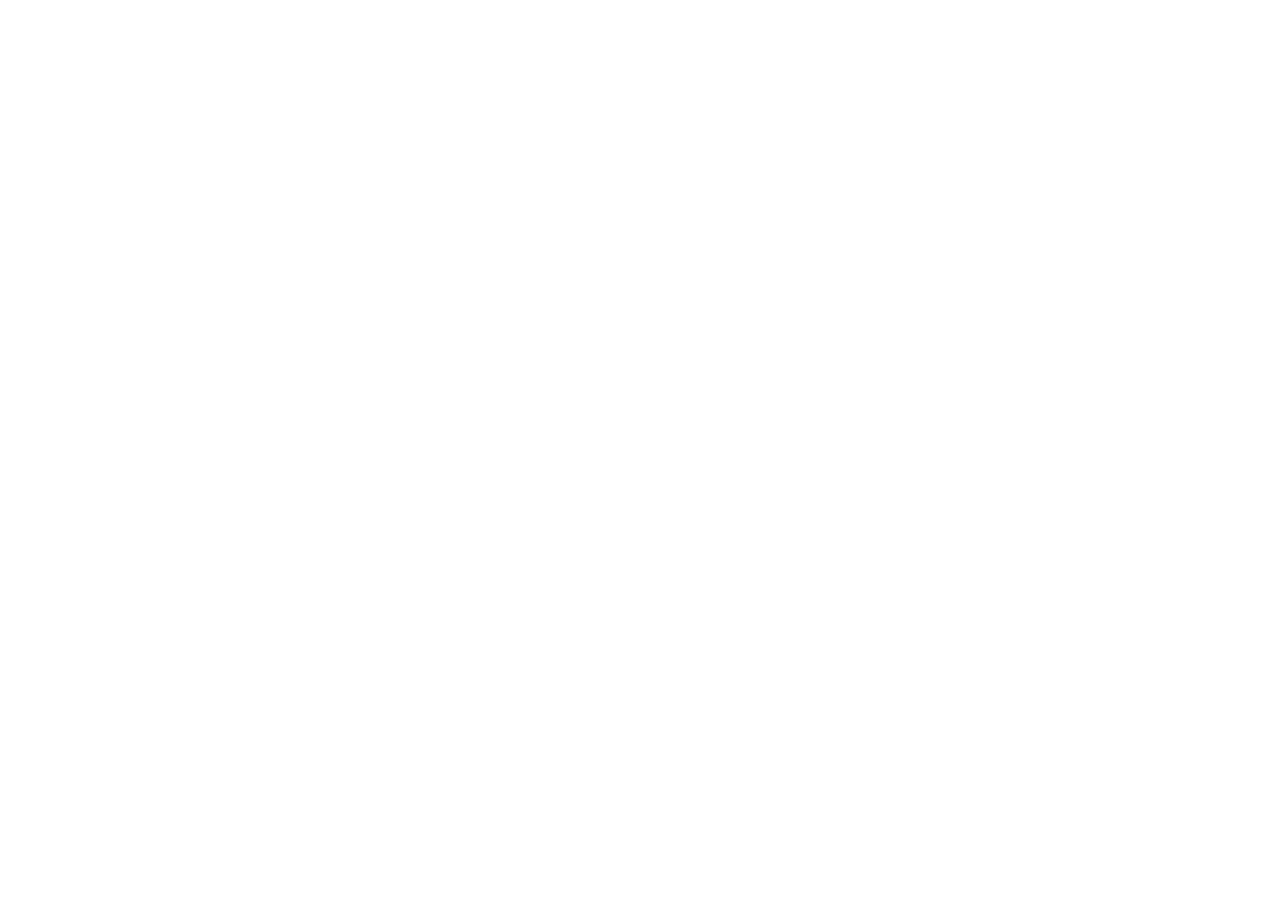
==== project/new.html @ f286c88d "done" ====
<!DOCTYPE html>
<html lang="en">
<head>
    <meta charset="UTF-8">
    <meta http-equiv="X-UA-Compatible" content="IE=edge">
    <meta name="viewport" content="width=device-width, initial-scale=1.0">
    <title>Document</title>
</head>
<body>
    <g><path d="M3.18,25.53a22.59,22.59,0,0,0,7.23,20.54c5.2,4.44,11.88,5.7,18.34,5.64A24.91,24.91,0,0,0,40,49.47a17.5,17.5,0,0,0,8.65-9.42c2.74-7.07.55-15.23-3-21.14A35.5,35.5,0,0,0,38,9.82C33.25,5.87,11.29-2.5,4.22,19.57" style="fill: #1a2e44"></path><path d="M.77,22.3A22.58,22.58,0,0,0,8,42.79c5.2,4.38,11.88,5.69,18.35,5.64a24.77,24.77,0,0,0,11.28-2.25,17.47,17.47,0,0,0,8.65-9.42c2.74-7.06.55-15.22-3-21.14A35.67,35.67,0,0,0,35.6,6.53C30.89,2.59,8.93-5.74,1.81,16.33" style="fill: #fff"></path><path d="M.28,22.19A22.78,22.78,0,0,0,16.65,47.93c10.9,3,25.25,1.1,30-10.51C51.21,26.47,44.75,12.94,36,6c-4.27-3.34-10.4-5-15.77-5C10.63,1.05,4.28,7.41,1.37,16.11c-.27.72.66,1.32.93.44C4.77,9.27,9.75,3.41,17.75,2.48A26.79,26.79,0,0,1,33,5.6c7.72,4.11,13.31,14,14,22.51.49,6.3-1.92,12.43-7.17,16.1-4.88,3.39-11.17,3.89-16.93,3.45-6-.49-12-2.47-16.21-7A22.29,22.29,0,0,1,1.32,22.36C1.43,21.48.39,21.37.28,22.19Z" style="fill: #1a2e44"></path><path d="M18.9,15.79a6.65,6.65,0,0,1,2-2.36A4.48,4.48,0,0,1,27,15.51a5.34,5.34,0,0,1-2.08,6.36c-.6.49-1.37.82-1.92,1.31C21.42,24.55,21.36,27,21.42,29" style="fill: #fff"></path><path d="M20.1,16.61c1.26-2,3.89-2.58,5.26-.22s-.93,3.89-2.63,5.15c-2.68,2-3,5.09-3,8.16.06,2.35,3.18.65,3.18-1.21-.05-2.41.49-3.67,2.52-5a7.78,7.78,0,0,0,2.19-2.24,7.34,7.34,0,0,0,.77-6.79,5.73,5.73,0,0,0-5-3.23c-2.63-.06-4.38,1.75-5.7,3.83S18.84,18.63,20.1,16.61Z" style="fill: #1a2e44"></path><path d="M21.09,34c-.49,0-.66.82-.22,1s1-.44.66-.82" style="fill: #fff"></path><path d="M20.81,32.54a2.34,2.34,0,0,0-1.53.61,2,2,0,0,0-.55.93,1.84,1.84,0,0,0,.93,2A2.81,2.81,0,0,0,23,35.83a1.69,1.69,0,0,0,.33-2.14,2.26,2.26,0,0,0-1-.82,2.78,2.78,0,0,0-1.48-.11,1.49,1.49,0,0,0-1,.72,1.23,1.23,0,0,0,0,1.15c.06,0,.06,0,.06.1a2,2,0,0,1-.17-.38v-.11a.74.74,0,0,0,.11-.38.41.41,0,0,1-.11.22c.06-.11.17-.22.22-.33l-.16.16c.11,0,.22-.16.33-.22-.06,0-.06.06-.11.06l.44-.17h-.11c.16,0,.32,0,.49,0h-.11a1.63,1.63,0,0,1,.49,0H21a1.5,1.5,0,0,0,.5.11c-.06,0-.06,0-.11,0,.16,0,.27.16.43.22a.05.05,0,0,1-.05-.06c.11.11.22.17.33.28a.06.06,0,0,1-.06-.06c.11.11.17.22.28.33,0-.05-.06-.05-.06-.11a2.5,2.5,0,0,1,.17.39c0-.06-.06-.11-.06-.17v.38c0-.11,0-.16.06-.21a.69.69,0,0,0-.11.38c0-.06,0-.17.11-.22-.06.11-.17.22-.22.33,0-.06.05-.06.11-.06-.11.06-.22.17-.33.22.05,0,.05-.05.11-.05-.17.05-.28.11-.44.16h.06c-.17,0-.33.06-.5.06h.06a1.83,1.83,0,0,0,1.26-.5,1.33,1.33,0,0,0,.38-1A2,2,0,0,0,20.81,32.54Z" style="fill: #1a2e44"></path></g>
<g style="clip-path: url(.a-path)"><g><path d="M3.18,25.53a22.59,22.59,0,0,0,7.23,20.54c5.2,4.44,11.88,5.7,18.34,5.64A24.91,24.91,0,0,0,40,49.47a17.5,17.5,0,0,0,8.65-9.42c2.74-7.07.55-15.23-3-21.14A35.5,35.5,0,0,0,38,9.82C33.25,5.87,11.29-2.5,4.22,19.57" style="fill: #1a2e44"></path><path d="M.77,22.3A22.58,22.58,0,0,0,8,42.79c5.2,4.38,11.88,5.69,18.35,5.64a24.77,24.77,0,0,0,11.28-2.25,17.47,17.47,0,0,0,8.65-9.42c2.74-7.06.55-15.22-3-21.14A35.67,35.67,0,0,0,35.6,6.53C30.89,2.59,8.93-5.74,1.81,16.33" style="fill: #fff"></path><path d="M.28,22.19A22.78,22.78,0,0,0,16.65,47.93c10.9,3,25.25,1.1,30-10.51C51.21,26.47,44.75,12.94,36,6c-4.27-3.34-10.4-5-15.77-5C10.63,1.05,4.28,7.41,1.37,16.11c-.27.72.66,1.32.93.44C4.77,9.27,9.75,3.41,17.75,2.48A26.79,26.79,0,0,1,33,5.6c7.72,4.11,13.31,14,14,22.51.49,6.3-1.92,12.43-7.17,16.1-4.88,3.39-11.17,3.89-16.93,3.45-6-.49-12-2.47-16.21-7A22.29,22.29,0,0,1,1.32,22.36C1.43,21.48.39,21.37.28,22.19Z" style="fill: #1a2e44"></path><path d="M18.9,15.79a6.65,6.65,0,0,1,2-2.36A4.48,4.48,0,0,1,27,15.51a5.34,5.34,0,0,1-2.08,6.36c-.6.49-1.37.82-1.92,1.31C21.42,24.55,21.36,27,21.42,29" style="fill: #fff"></path><path d="M20.1,16.61c1.26-2,3.89-2.58,5.26-.22s-.93,3.89-2.63,5.15c-2.68,2-3,5.09-3,8.16.06,2.35,3.18.65,3.18-1.21-.05-2.41.49-3.67,2.52-5a7.78,7.78,0,0,0,2.19-2.24,7.34,7.34,0,0,0,.77-6.79,5.73,5.73,0,0,0-5-3.23c-2.63-.06-4.38,1.75-5.7,3.83S18.84,18.63,20.1,16.61Z" style="fill: #1a2e44"></path><path d="M21.09,34c-.49,0-.66.82-.22,1s1-.44.66-.82" style="fill: #fff"></path><path d="M20.81,32.54a2.34,2.34,0,0,0-1.53.61,2,2,0,0,0-.55.93,1.84,1.84,0,0,0,.93,2A2.81,2.81,0,0,0,23,35.83a1.69,1.69,0,0,0,.33-2.14,2.26,2.26,0,0,0-1-.82,2.78,2.78,0,0,0-1.48-.11,1.49,1.49,0,0,0-1,.72,1.23,1.23,0,0,0,0,1.15c.06,0,.06,0,.06.1a2,2,0,0,1-.17-.38v-.11a.74.74,0,0,0,.11-.38.41.41,0,0,1-.11.22c.06-.11.17-.22.22-.33l-.16.16c.11,0,.22-.16.33-.22-.06,0-.06.06-.11.06l.44-.17h-.11c.16,0,.32,0,.49,0h-.11a1.63,1.63,0,0,1,.49,0H21a1.5,1.5,0,0,0,.5.11c-.06,0-.06,0-.11,0,.16,0,.27.16.43.22a.05.05,0,0,1-.05-.06c.11.11.22.17.33.28a.06.06,0,0,1-.06-.06c.11.11.17.22.28.33,0-.05-.06-.05-.06-.11a2.5,2.5,0,0,1,.17.39c0-.06-.06-.11-.06-.17v.38c0-.11,0-.16.06-.21a.69.69,0,0,0-.11.38c0-.06,0-.17.11-.22-.06.11-.17.22-.22.33,0-.06.05-.06.11-.06-.11.06-.22.17-.33.22.05,0,.05-.05.11-.05-.17.05-.28.11-.44.16h.06c-.17,0-.33.06-.5.06h.06a1.83,1.83,0,0,0,1.26-.5,1.33,1.33,0,0,0,.38-1A2,2,0,0,0,20.81,32.54Z" style="fill: #1a2e44"></path></g></g>


</body>
</html>
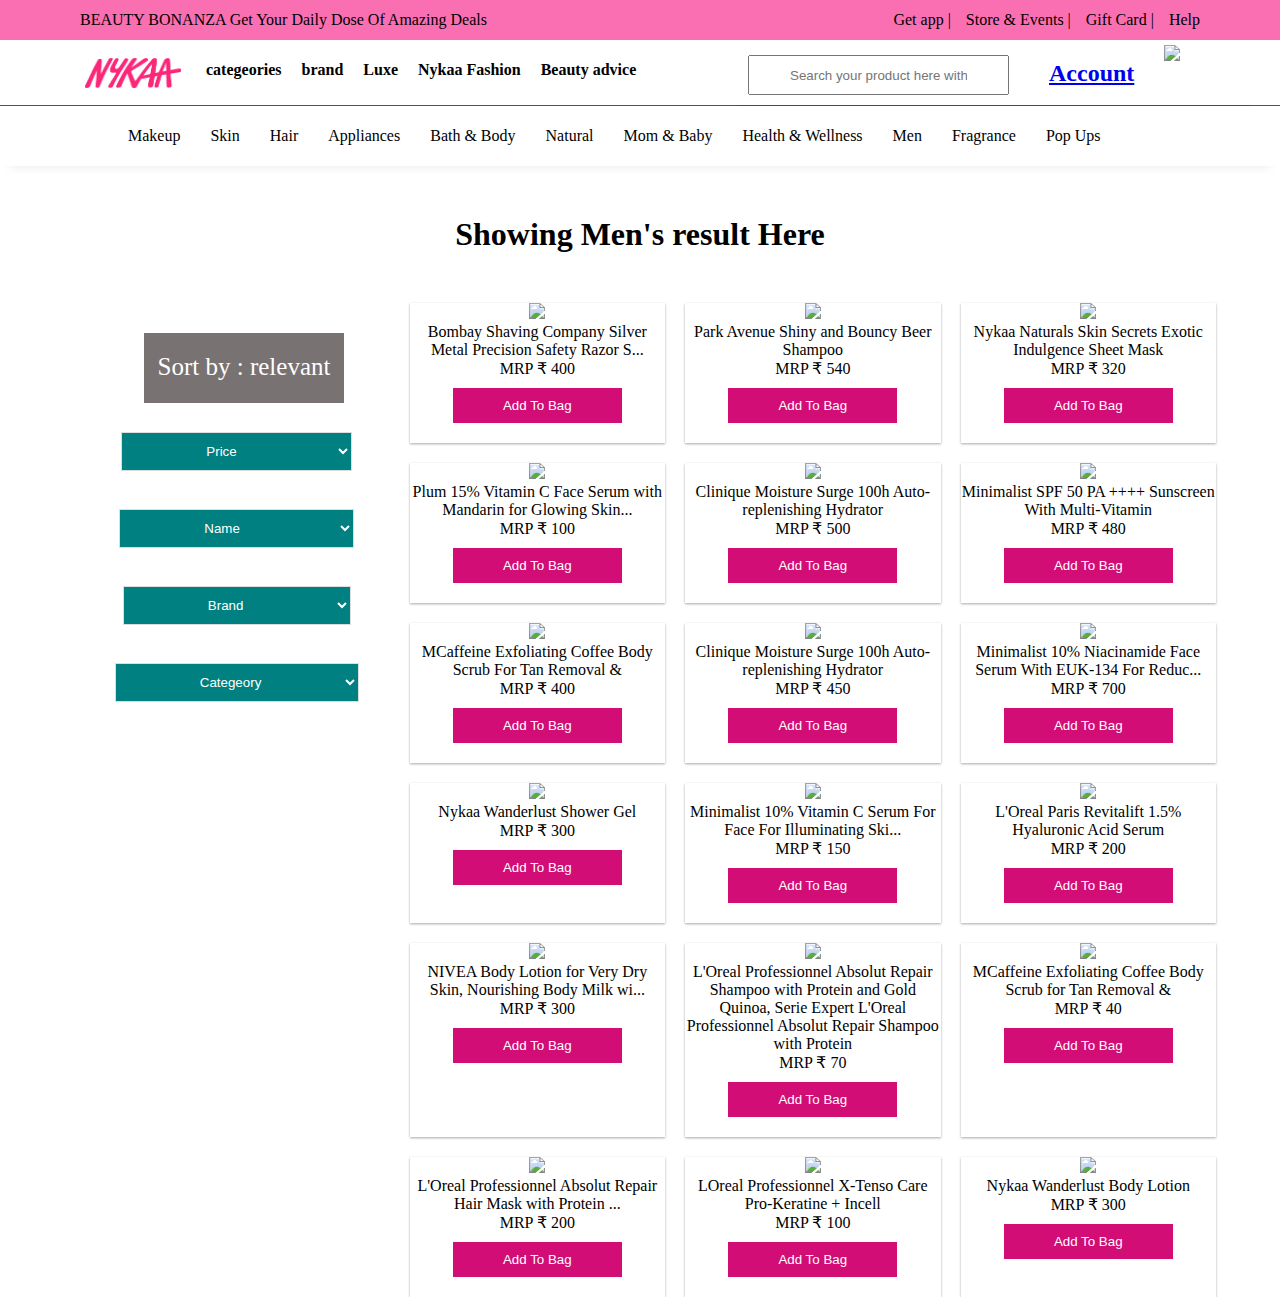
==== commit f56aa09c: "project completed" ====
--- a/project/new.html
+++ b/project/new.html
@@ -5,11 +5,366 @@
     <meta http-equiv="X-UA-Compatible" content="IE=edge">
     <meta name="viewport" content="width=device-width, initial-scale=1.0">
     <title>Document</title>
+    <style>
+#mens{
+
+    margin: auto;
+    margin-top: 50px;
+  
+    width:90%;
+    height:auto;
+    display:flex;
+    
+}
+#sort{
+    width:30%;
+    height:500px;
+  
+}
+#main{
+    width:70%;
+    height:auto;
+  
+    display: grid;
+    grid-template-columns: repeat(3,1fr);
+    gap:20px;
+   
+}
+h1{
+    text-align: center;
+   
+   margin-top: 50px;
+    
+}
+#main>div{
+    box-shadow: rgba(0, 0, 0, 0.12) 0px 1px 3px, rgba(0, 0, 0, 0.24) 0px 1px 2px;
+    text-align: center;
+   
+}
+button{
+    margin-bottom: 20px;
+    padding:10px 50px;
+    border: none;
+    background-color:  rgb(210, 13, 118);
+    color:white;
+    margin-top: 10px;
+}
+#se{
+    text-align: center;
+   
+    width:200px ;
+    height:50px;
+    margin-left: 80px;
+    margin-top: 30px;
+    margin-bottom: 30px;
+    align-items: center;
+    padding-top: 20px;
+    background-color: rgb(121, 114, 114);
+    color:white;
+    font-size: 25px;
+    
+}
+#sort{
+    text-align: center;
+}
+select{
+    padding:10px 80px;
+    margin-bottom: 40px;
+    border: none;
+    box-shadow: rgba(0, 0, 0, 0.02) 0px 1px 3px 0px, rgba(27, 31, 35, 0.15) 0px 0px 0px 1px;
+    background-color: teal;
+    color:white
+}
+#nav{
+       
+       height:40px;
+       display:flex;
+       justify-content: space-between;
+       background-color: rgb(250, 111, 178);
+     
+       align-items: center;
+   
+       
+       
+     }
+       .nav-child1{
+          margin-right: 80px;
+          
+           display: flex;
+           gap:15px;
+         
+       }
+       #nav div{
+           margin-left: 80px;
+          
+          
+       }
+       #banner{
+          padding-left: 80px;
+           width:50%;
+          align-items: center;
+           display: flex;
+           height:60px;
+           gap: 20px;
+           
+           
+          
+       }
+       #banner-child{
+      
+           display: flex;
+           height: 60px;
+           width:40%;
+           gap:30px;
+           text-align: center;
+           margin-top: 5px;
+           margin-right: 30px;
+           box-shadow: rgba(17, 17, 26, 0.1) 0px 1px 0px;
+          
+       }
+       .nav-child{
+           display: flex;
+           justify-content: space-between;
+          
+       }
+       #banner>img{
+           width:15%;
+           padding:5px 5px;
+           margin-top: 5px;
+           height:50%
+       }
+       #banner-child>input{
+           margin:10px;
+           padding:5px 40px
+       }
+       #banner-child>h2{
+           margin-top: 15px;
+       }
+   .Offers{
+   background: url(https://adn-static1.nykaa.com/media/wysiwyg/HeaderIcons/menusprite.png) -193px -44px no-repeat;
+  
+   display: inline-block;
+   vertical-align: middle;
+   height: 23px;
+   line-height: 23px;
+   width: 85px;
+}
+#banner2{
+    height:40px;
+    align-items: center;
+   border-top: 1px solid rgb(85, 81, 81);
+   box-shadow: rgba(33, 35, 38, 0.1) 0px 10px 10px -10px;
+    display: flex;
+    padding-left: 10%;
+   
+    gap:30px;
+    padding-bottom: 10px;
+    padding-top: 10px;
+}
+
+
+*{
+    margin: 00;
+}
+#banner>h4:hover{
+    cursor: pointer;
+    color: rgb(255, 0, 140);
+}
+.nav-child1>p:hover{
+    cursor: pointer;
+    color: white;
+}
+#banner2>p:hover{
+  color: rgb(254, 238, 61);
+  transition: 0.6ms;
+  cursor: pointer;
+}
+    </style>
 </head>
 <body>
-    <g><path d="M3.18,25.53a22.59,22.59,0,0,0,7.23,20.54c5.2,4.44,11.88,5.7,18.34,5.64A24.91,24.91,0,0,0,40,49.47a17.5,17.5,0,0,0,8.65-9.42c2.74-7.07.55-15.23-3-21.14A35.5,35.5,0,0,0,38,9.82C33.25,5.87,11.29-2.5,4.22,19.57" style="fill: #1a2e44"></path><path d="M.77,22.3A22.58,22.58,0,0,0,8,42.79c5.2,4.38,11.88,5.69,18.35,5.64a24.77,24.77,0,0,0,11.28-2.25,17.47,17.47,0,0,0,8.65-9.42c2.74-7.06.55-15.22-3-21.14A35.67,35.67,0,0,0,35.6,6.53C30.89,2.59,8.93-5.74,1.81,16.33" style="fill: #fff"></path><path d="M.28,22.19A22.78,22.78,0,0,0,16.65,47.93c10.9,3,25.25,1.1,30-10.51C51.21,26.47,44.75,12.94,36,6c-4.27-3.34-10.4-5-15.77-5C10.63,1.05,4.28,7.41,1.37,16.11c-.27.72.66,1.32.93.44C4.77,9.27,9.75,3.41,17.75,2.48A26.79,26.79,0,0,1,33,5.6c7.72,4.11,13.31,14,14,22.51.49,6.3-1.92,12.43-7.17,16.1-4.88,3.39-11.17,3.89-16.93,3.45-6-.49-12-2.47-16.21-7A22.29,22.29,0,0,1,1.32,22.36C1.43,21.48.39,21.37.28,22.19Z" style="fill: #1a2e44"></path><path d="M18.9,15.79a6.65,6.65,0,0,1,2-2.36A4.48,4.48,0,0,1,27,15.51a5.34,5.34,0,0,1-2.08,6.36c-.6.49-1.37.82-1.92,1.31C21.42,24.55,21.36,27,21.42,29" style="fill: #fff"></path><path d="M20.1,16.61c1.26-2,3.89-2.58,5.26-.22s-.93,3.89-2.63,5.15c-2.68,2-3,5.09-3,8.16.06,2.35,3.18.65,3.18-1.21-.05-2.41.49-3.67,2.52-5a7.78,7.78,0,0,0,2.19-2.24,7.34,7.34,0,0,0,.77-6.79,5.73,5.73,0,0,0-5-3.23c-2.63-.06-4.38,1.75-5.7,3.83S18.84,18.63,20.1,16.61Z" style="fill: #1a2e44"></path><path d="M21.09,34c-.49,0-.66.82-.22,1s1-.44.66-.82" style="fill: #fff"></path><path d="M20.81,32.54a2.34,2.34,0,0,0-1.53.61,2,2,0,0,0-.55.93,1.84,1.84,0,0,0,.93,2A2.81,2.81,0,0,0,23,35.83a1.69,1.69,0,0,0,.33-2.14,2.26,2.26,0,0,0-1-.82,2.78,2.78,0,0,0-1.48-.11,1.49,1.49,0,0,0-1,.72,1.23,1.23,0,0,0,0,1.15c.06,0,.06,0,.06.1a2,2,0,0,1-.17-.38v-.11a.74.74,0,0,0,.11-.38.41.41,0,0,1-.11.22c.06-.11.17-.22.22-.33l-.16.16c.11,0,.22-.16.33-.22-.06,0-.06.06-.11.06l.44-.17h-.11c.16,0,.32,0,.49,0h-.11a1.63,1.63,0,0,1,.49,0H21a1.5,1.5,0,0,0,.5.11c-.06,0-.06,0-.11,0,.16,0,.27.16.43.22a.05.05,0,0,1-.05-.06c.11.11.22.17.33.28a.06.06,0,0,1-.06-.06c.11.11.17.22.28.33,0-.05-.06-.05-.06-.11a2.5,2.5,0,0,1,.17.39c0-.06-.06-.11-.06-.17v.38c0-.11,0-.16.06-.21a.69.69,0,0,0-.11.38c0-.06,0-.17.11-.22-.06.11-.17.22-.22.33,0-.06.05-.06.11-.06-.11.06-.22.17-.33.22.05,0,.05-.05.11-.05-.17.05-.28.11-.44.16h.06c-.17,0-.33.06-.5.06h.06a1.83,1.83,0,0,0,1.26-.5,1.33,1.33,0,0,0,.38-1A2,2,0,0,0,20.81,32.54Z" style="fill: #1a2e44"></path></g>
-<g style="clip-path: url(.a-path)"><g><path d="M3.18,25.53a22.59,22.59,0,0,0,7.23,20.54c5.2,4.44,11.88,5.7,18.34,5.64A24.91,24.91,0,0,0,40,49.47a17.5,17.5,0,0,0,8.65-9.42c2.74-7.07.55-15.23-3-21.14A35.5,35.5,0,0,0,38,9.82C33.25,5.87,11.29-2.5,4.22,19.57" style="fill: #1a2e44"></path><path d="M.77,22.3A22.58,22.58,0,0,0,8,42.79c5.2,4.38,11.88,5.69,18.35,5.64a24.77,24.77,0,0,0,11.28-2.25,17.47,17.47,0,0,0,8.65-9.42c2.74-7.06.55-15.22-3-21.14A35.67,35.67,0,0,0,35.6,6.53C30.89,2.59,8.93-5.74,1.81,16.33" style="fill: #fff"></path><path d="M.28,22.19A22.78,22.78,0,0,0,16.65,47.93c10.9,3,25.25,1.1,30-10.51C51.21,26.47,44.75,12.94,36,6c-4.27-3.34-10.4-5-15.77-5C10.63,1.05,4.28,7.41,1.37,16.11c-.27.72.66,1.32.93.44C4.77,9.27,9.75,3.41,17.75,2.48A26.79,26.79,0,0,1,33,5.6c7.72,4.11,13.31,14,14,22.51.49,6.3-1.92,12.43-7.17,16.1-4.88,3.39-11.17,3.89-16.93,3.45-6-.49-12-2.47-16.21-7A22.29,22.29,0,0,1,1.32,22.36C1.43,21.48.39,21.37.28,22.19Z" style="fill: #1a2e44"></path><path d="M18.9,15.79a6.65,6.65,0,0,1,2-2.36A4.48,4.48,0,0,1,27,15.51a5.34,5.34,0,0,1-2.08,6.36c-.6.49-1.37.82-1.92,1.31C21.42,24.55,21.36,27,21.42,29" style="fill: #fff"></path><path d="M20.1,16.61c1.26-2,3.89-2.58,5.26-.22s-.93,3.89-2.63,5.15c-2.68,2-3,5.09-3,8.16.06,2.35,3.18.65,3.18-1.21-.05-2.41.49-3.67,2.52-5a7.78,7.78,0,0,0,2.19-2.24,7.34,7.34,0,0,0,.77-6.79,5.73,5.73,0,0,0-5-3.23c-2.63-.06-4.38,1.75-5.7,3.83S18.84,18.63,20.1,16.61Z" style="fill: #1a2e44"></path><path d="M21.09,34c-.49,0-.66.82-.22,1s1-.44.66-.82" style="fill: #fff"></path><path d="M20.81,32.54a2.34,2.34,0,0,0-1.53.61,2,2,0,0,0-.55.93,1.84,1.84,0,0,0,.93,2A2.81,2.81,0,0,0,23,35.83a1.69,1.69,0,0,0,.33-2.14,2.26,2.26,0,0,0-1-.82,2.78,2.78,0,0,0-1.48-.11,1.49,1.49,0,0,0-1,.72,1.23,1.23,0,0,0,0,1.15c.06,0,.06,0,.06.1a2,2,0,0,1-.17-.38v-.11a.74.74,0,0,0,.11-.38.41.41,0,0,1-.11.22c.06-.11.17-.22.22-.33l-.16.16c.11,0,.22-.16.33-.22-.06,0-.06.06-.11.06l.44-.17h-.11c.16,0,.32,0,.49,0h-.11a1.63,1.63,0,0,1,.49,0H21a1.5,1.5,0,0,0,.5.11c-.06,0-.06,0-.11,0,.16,0,.27.16.43.22a.05.05,0,0,1-.05-.06c.11.11.22.17.33.28a.06.06,0,0,1-.06-.06c.11.11.17.22.28.33,0-.05-.06-.05-.06-.11a2.5,2.5,0,0,1,.17.39c0-.06-.06-.11-.06-.17v.38c0-.11,0-.16.06-.21a.69.69,0,0,0-.11.38c0-.06,0-.17.11-.22-.06.11-.17.22-.22.33,0-.06.05-.06.11-.06-.11.06-.22.17-.33.22.05,0,.05-.05.11-.05-.17.05-.28.11-.44.16h.06c-.17,0-.33.06-.5.06h.06a1.83,1.83,0,0,0,1.26-.5,1.33,1.33,0,0,0,.38-1A2,2,0,0,0,20.81,32.54Z" style="fill: #1a2e44"></path></g></g>
-
-
+    <div id="fixed">
+    <div id="nav">
+        <div id="para">BEAUTY BONANZA Get Your Daily Dose Of Amazing Deals
+        </div>
+        <div class="nav-child1"><p>Get app | </p>
+        <p>Store & Events | </p>
+        <p>Gift Card | </p>
+        <p>Help </p></div>
+    </div>
+    <div class="nav-child">
+        <div id="banner">
+            <img src="[data-uri]"/>
+            <h4>categeories</h4>
+            <h4>brand</h4>
+            <h4>Luxe</h4>
+            <h4>Nykaa Fashion </h4>
+            <h4>Beauty advice</h4>
+        </div>
+        <div id="banner-child">
+            <input placeholder="Search your product here with nykaa" name="search-suggestions-nykaa" autocomplete="off" class="css-1upamjb">
+            <h2><a href="./signup.html">Account</a></h2>
+            <img src="https://encrypted-tbn0.gstatic.com/images?q=tbn:ANd9GcQbT5eDBKfh-Ear9cZt9Tg7KtQioXyxRTHVYA&usqp=CAU"/>
+        </div>
+    </div> <div id="banner2">
+        <p>Makeup  
+            
+        </p>
+
+        <p>Skin</p>
+        <p>Hair</p>
+        <p>Appliances</p>
+        <p>Bath & Body</p>
+        <p>Natural</p>
+        <p>Mom & Baby</p>
+        <p>Health & Wellness</p>
+        <p>Men
+        </p>
+        <p>Fragrance</p>
+        <p>Pop Ups</p>
+        <a target="_blank" href="index.html" class="Offers" "></a>
+    </div>
+  
+    </div>
+    <h1>Showing Men's result Here</h1>
+    
+    <div id="mens">
+       
+        <div id="sort">
+            <div id="se"> Sort by : relevant</div>
+            <select  > 
+                <option value="Americas">Price</option>
+                <option value="Africa">100-400</option>
+                <option value="Asia">400-700</option>
+            </select><br/>
+            <select  > 
+                <option value="Americas">Name</option>
+                <option value="Africa">Mens</option>
+                <option value="Asia">Womens</option>
+            </select><br/>
+            <select  > 
+                <option value="Americas">Brand</option>
+                <option value="Africa">Mens</option>
+                <option value="Asia">Women</option>
+            </select><br/>
+            <select  > 
+                <option value="Americas">Categeory</option>
+                <option value="Africa">MENS</option>
+                <option value="Asia">Womens</option>
+            </select><br/>
+        </div>
+        <div id="main">
+            <div>
+                <img src="https://images-static.nykaa.com/media/catalog/product/tr:w-220,h-220,cm-pad_resize/4/d/4def97dNYBSC00000003_1.jpg" />
+                <p>Bombay Shaving Company Silver Metal Precision Safety Razor S...</p>
+                <p>MRP ₹ 400</p>
+                <button id="button">Add To Bag</button>
+            </div>
+            <div>
+                <img src="https://images-static.nykaa.com/media/catalog/product/tr:w-220,h-220,cm-pad_resize/b/f/bf13c8f8901277018441_apr__1_.png" />
+                <p>Park Avenue Shiny and Bouncy Beer Shampoo</p>
+                <p>MRP ₹ 540</p>
+                <button id="button">Add To Bag</button>
+            </div> 
+             <div>
+                <img src="https://images-static.nykaa.com/media/catalog/product/tr:w-220,h-220,cm-pad_resize/0/8/08bd72a8904245704889_1.jpg" />
+                <p>Nykaa Naturals Skin Secrets Exotic Indulgence Sheet Mask</p>
+                <p>MRP ₹ 320</p>
+                <button id="button">Add To Bag</button>
+            </div> 
+             <div>
+                <img src="https://images-static.nykaa.com/media/catalog/product/tr:w-220,h-220,cm-pad_resize/5/9/59f542c86800687900_1.jpg" />
+                <p>Plum 15% Vitamin C Face Serum with Mandarin for Glowing Skin...</p>
+                <p>MRP ₹ 100</p>
+                <button id="button">Add To Bag</button>
+            </div>  
+            <div>
+                <img src="https://images-static.nykaa.com/media/catalog/product/tr:w-220,h-220,cm-pad_resize/c/d/cd0f1fb4710032517839_1.jpg" />
+                <p>Clinique Moisture Surge 100h Auto-replenishing Hydrator</p>
+                <p>MRP ₹ 500</p>
+                <button id="button">Add To Bag</button>
+            </div>  
+            <div>
+                <img src="https://images-static.nykaa.com/media/catalog/product/tr:w-220,h-220,cm-pad_resize/c/5/c52172a8904245704858_1.jpg" />
+                <p>Minimalist SPF 50 PA ++++ Sunscreen With Multi-Vitamin</p>
+                <p>MRP ₹ 480</p>
+                <button id="button">Add To Bag</button>
+            </div>  
+            <div>
+                <img src="https://images-static.nykaa.com/media/catalog/product/tr:w-220,h-220,cm-pad_resize/2/5/250374ePLUMX00000068_1a.jpg" />
+                <p>MCaffeine Exfoliating Coffee Body Scrub For Tan Removal &</p>
+                <p>MRP ₹ 400</p>
+                <button id="button">Add To Bag</button>
+            </div> 
+             <div>
+                <img src="https://images-static.nykaa.com/media/catalog/product/tr:w-220,h-220,cm-pad_resize/e/8/e813db4CLINI00000001_2.jpg" />
+                <p>Clinique Moisture Surge 100h Auto-replenishing Hydrator</p>
+                <p>MRP ₹ 450</p>
+                <button id="button">Add To Bag</button>
+            </div> 
+             <div>
+                <img src="https://images-static.nykaa.com/media/catalog/product/tr:w-220,h-220,cm-pad_resize/b/2/b2ad46bMINIM00000027_2.jpg" />
+                <p>Minimalist 10% Niacinamide Face Serum With EUK-134 For Reduc...</p>
+                <p>MRP ₹ 700</p>
+                <button id="button">Add To Bag</button>
+            </div>  
+            <div>
+                <img src="https://images-static.nykaa.com/media/catalog/product/tr:w-220,h-220,cm-pad_resize/2/a/2abb563NYKMCF0000002_1.jpg" />
+                <p>Nykaa Wanderlust Shower Gel</p>
+                <p>MRP ₹ 300</p>
+                <button id="button">Add To Bag</button>
+                </div>
+                <div>
+                    <img src="https://images-static.nykaa.com/media/catalog/product/tr:w-220,h-220,cm-pad_resize/6/7/67a7f79LOREA00000002_1.jpg" />
+                    <p>Minimalist 10% Vitamin C Serum For Face For Illuminating Ski...</p>
+                    <p>MRP ₹ 150</p>
+                    <button id="button">Add To Bag</button>
+                    </div>
+                    <div>
+                        <img src="https://images-static.nykaa.com/media/catalog/product/tr:w-220,h-220,cm-pad_resize/0/9/0938e6eNYLOPROF00002_aa1.jpg" />
+                        <p>L'Oreal Paris Revitalift 1.5% Hyaluronic Acid Serum</p>
+                        <p>MRP ₹ 200</p>
+                        <button id="button">Add To Bag</button>
+            </div>
+            <div>
+                <img src="https://images-static.nykaa.com/media/catalog/product/tr:w-220,h-220,cm-pad_resize/8/9/89f80bc8901526529308.jpg" />
+                <p>NIVEA Body Lotion for Very Dry Skin, Nourishing Body Milk wi...</p>
+                <p>MRP ₹ 300</p>
+                <button id="button">Add To Bag</button>
+    </div> <div>
+        <img src="https://images-static.nykaa.com/media/catalog/product/tr:w-220,h-220,cm-pad_resize/8/1/81fedc4MINIM00000019.jpeg" />
+        <p>L'Oreal Professionnel Absolut Repair Shampoo with Protein and Gold Quinoa, Serie Expert
+            L'Oreal Professionnel Absolut Repair Shampoo with Protein</p>
+        <p>MRP ₹ 70</p>
+        <button id="button">Add To Bag</button>
+</div> <div>
+    <img src="https://images-static.nykaa.com/media/catalog/product/tr:w-220,h-220,cm-pad_resize/8/1/81fedc4MINIM00000019.jpeg" />
+    <p>MCaffeine Exfoliating Coffee Body Scrub for Tan Removal &</p>
+    <p>MRP ₹ 40</p>
+    <button id="button">Add To Bag</button>
+</div> <div>
+    <img src="https://images-static.nykaa.com/media/catalog/product/tr:w-220,h-220,cm-pad_resize/c/2/c2e46ee8901526403356.jpg" />
+    <p>L'Oreal Professionnel Absolut Repair Hair Mask with Protein ...</p>
+    <p>MRP ₹ 200</p>
+    <button id="button">Add To Bag</button>
+</div> <div>
+    <img src="https://images-static.nykaa.com/media/catalog/product/tr:w-220,h-220,cm-pad_resize/c/1/c1f2d128901526529322_1_.jpg" />
+    <p>LOreal Professionnel X-Tenso Care Pro-Keratine + Incell</p>
+    <p>MRP ₹ 100</p>
+    <button id="button">Add To Bag</button>
+</div> <div>
+    <img src="https://images-static.nykaa.com/media/catalog/product/tr:w-220,h-220,cm-pad_resize/e/8/e8fb880lorea00000001_1.jpg" />
+    <p>Nykaa Wanderlust Body Lotion</p>
+    <p>MRP ₹ 300</p>
+    <button id="button">Add To Bag</button>
+</div>
+        </div>
+    </div>
 </body>
-</html>+</html>
+<script>
+
+
+
+
+
+</script>